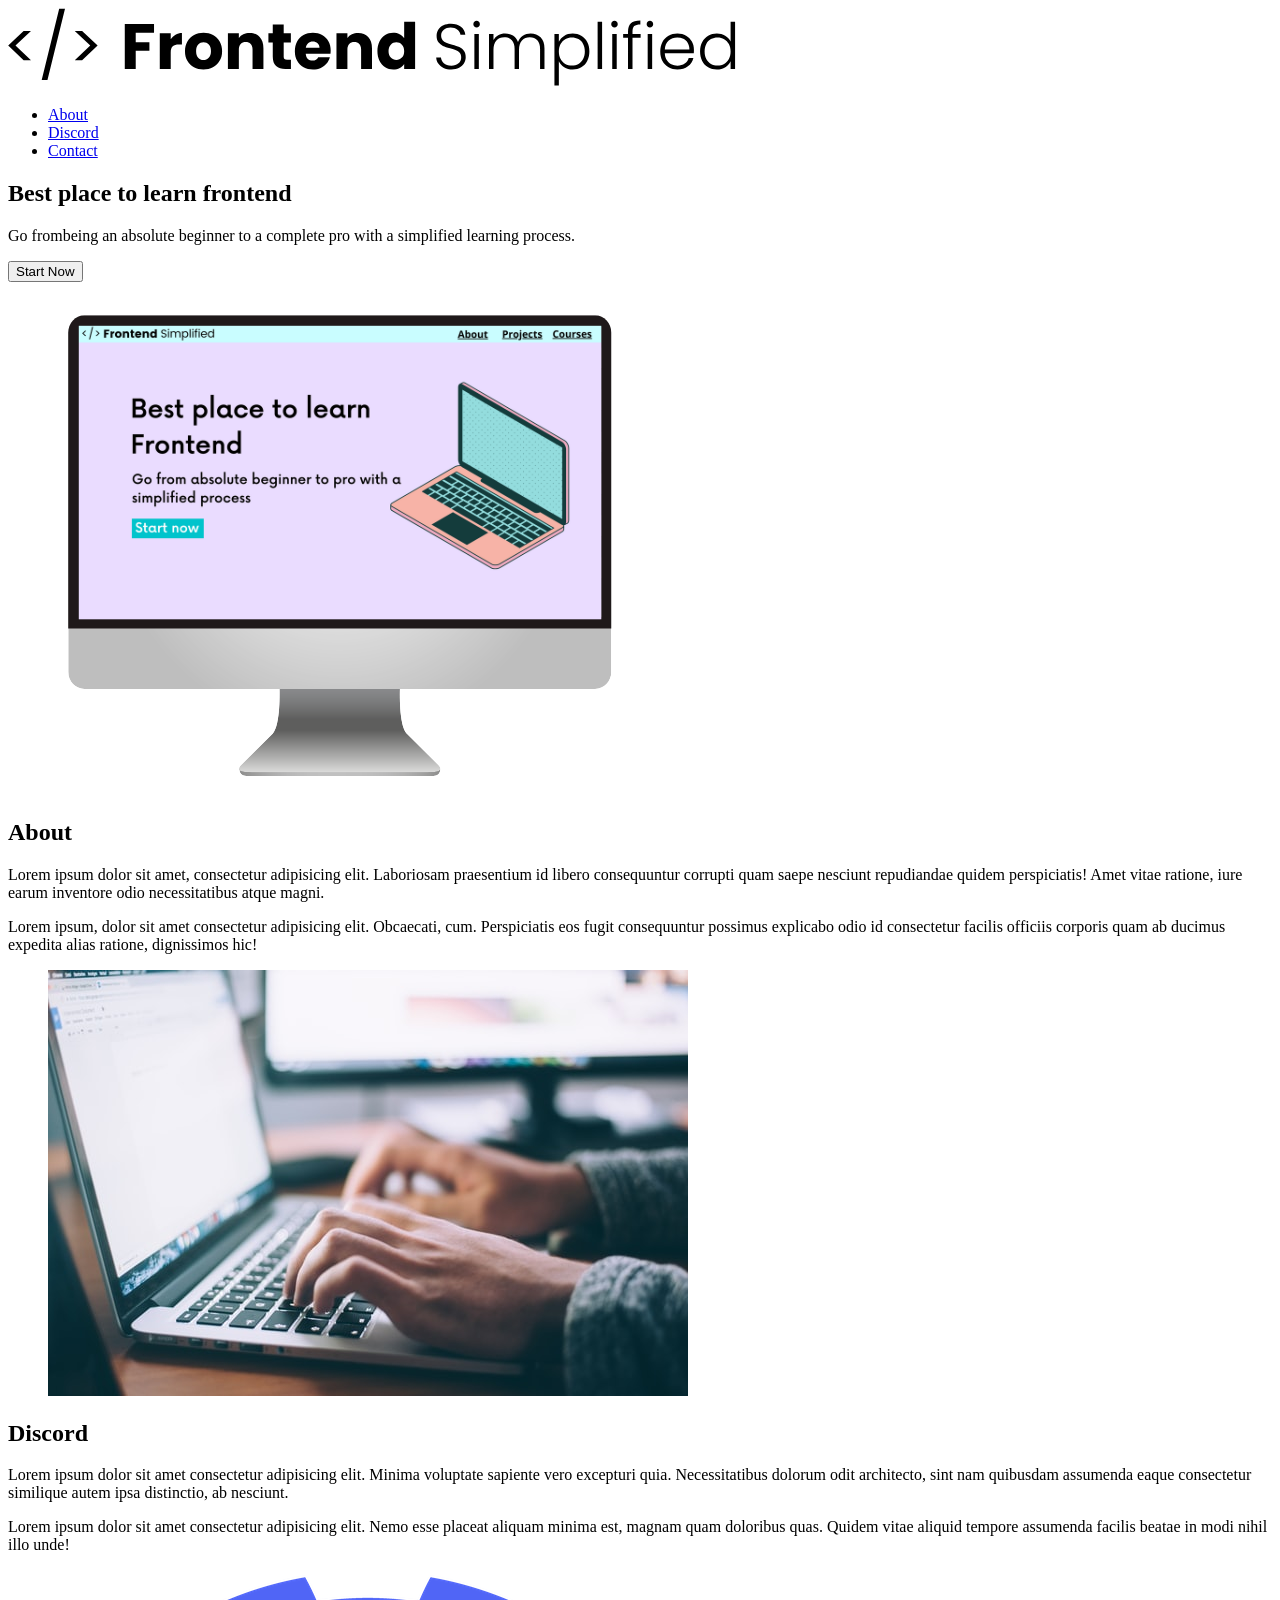
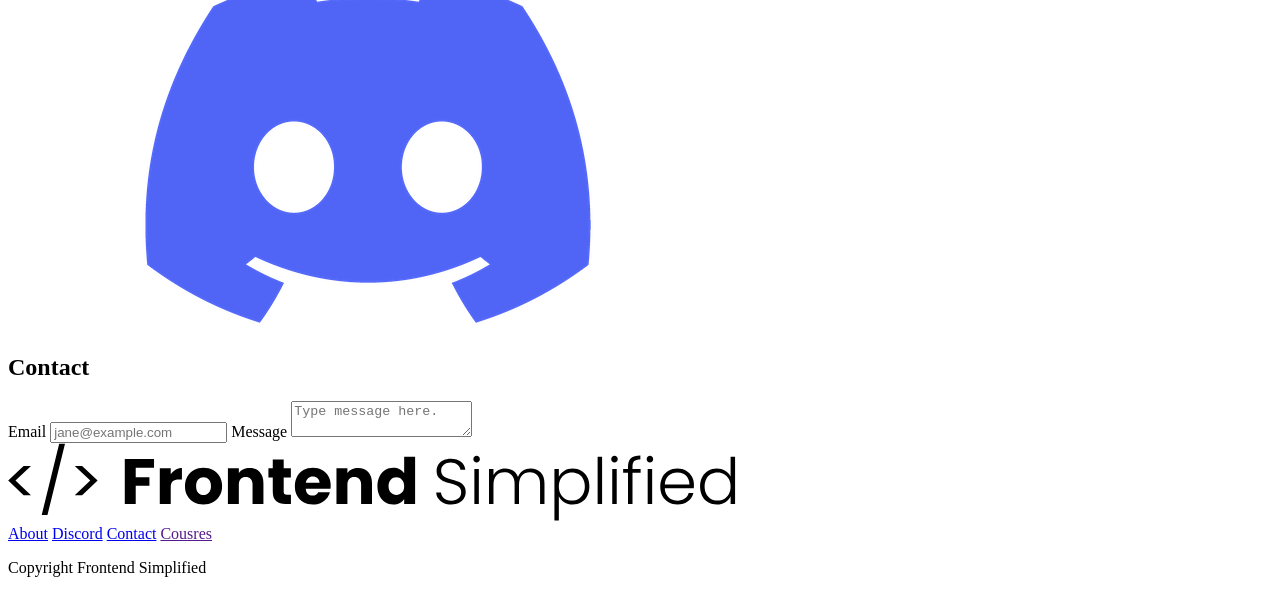
==== txt.html @ 8aad42bd "mod3-website-project" ====
<!DOCTYPE html>
<html lang="en">
<head>
  <meta charset="UTF-8">
  <meta name="viewport" content="width=device-width, initial-scale=1.0">
  <title>Document</title>
</head>
<body>
  <section>
   <nav>
    <img src="./assets/FES.svg" alt="">
    <ul>
     <li><a href="About">About</a></li>
     <li><a href="Discord">Discord</a></li>
     <li><a href="Contact">Contact</a></li>
    </ul>
   </nav>
   <header>
     <div>
       <h1>Best place to learn frontend</h1>
       <p>Go frombeing an absolute beginner to a complete pro with a simplified learning process.</p>
       <button>Start Now</button>
     </div>
     <figure>
      <img src="./assets/laptop.png" alt="Home page image">
     </figure>
   </header>
  </section>

  <main>
    <section id="about">
      <h2>About</h2>
      <div>
        <p>Lorem ipsum dolor sit amet, consectetur adipisicing elit. Laboriosam praesentium id libero consequuntur corrupti quam saepe nesciunt repudiandae quidem perspiciatis! Amet vitae ratione, iure earum inventore odio necessitatibus atque magni.</p>
        <p>Lorem ipsum, dolor sit amet consectetur adipisicing elit. Obcaecati, cum. Perspiciatis eos fugit consequuntur possimus explicabo odio id consectetur facilis officiis corporis quam ab ducimus expedita alias ratione, dignissimos hic!</p>
      </div>
      <figure>
        <img src="./assets/about.jpg" alt="">
      </figure>
    </section>

    <section id="discord"></section>
     <h2>Discord</h2>
      <div>
        <p>Lorem ipsum dolor sit amet consectetur adipisicing elit. Minima voluptate sapiente vero excepturi quia. Necessitatibus dolorum odit architecto, sint nam quibusdam assumenda eaque consectetur similique autem ipsa distinctio, ab nesciunt.</p>
        <p>Lorem ipsum dolor sit amet consectetur adipisicing elit. Nemo esse placeat aliquam minima est, magnam quam doloribus quas. Quidem vitae aliquid tempore assumenda facilis beatae in modi nihil illo unde!</p>
      </div>
      <figure>
        <img src="./assets/discord.png" alt="">
      </figure>
    </section>

    <section id="contact"></section>
     <h2>Contact</h2>
     <form action="">
      <span>Email</span>
      <input type="text" placeholder="jane@example.com">
      <span>Message</span>
      <textarea type="text" placeholder="Type message here."></textarea>
     </form>
  </main>

  <footer>
    <img src="./assets/FES.svg" alt="">
    <div>
      <a href="#about">About</a>
      <a href="#discord">Discord</a>
      <a href="#contact">Contact</a>
      <a href="">Cousres</a>
    </div>
    <p>Copyright Frontend Simplified</p>
  </footer>
</body>
</html>
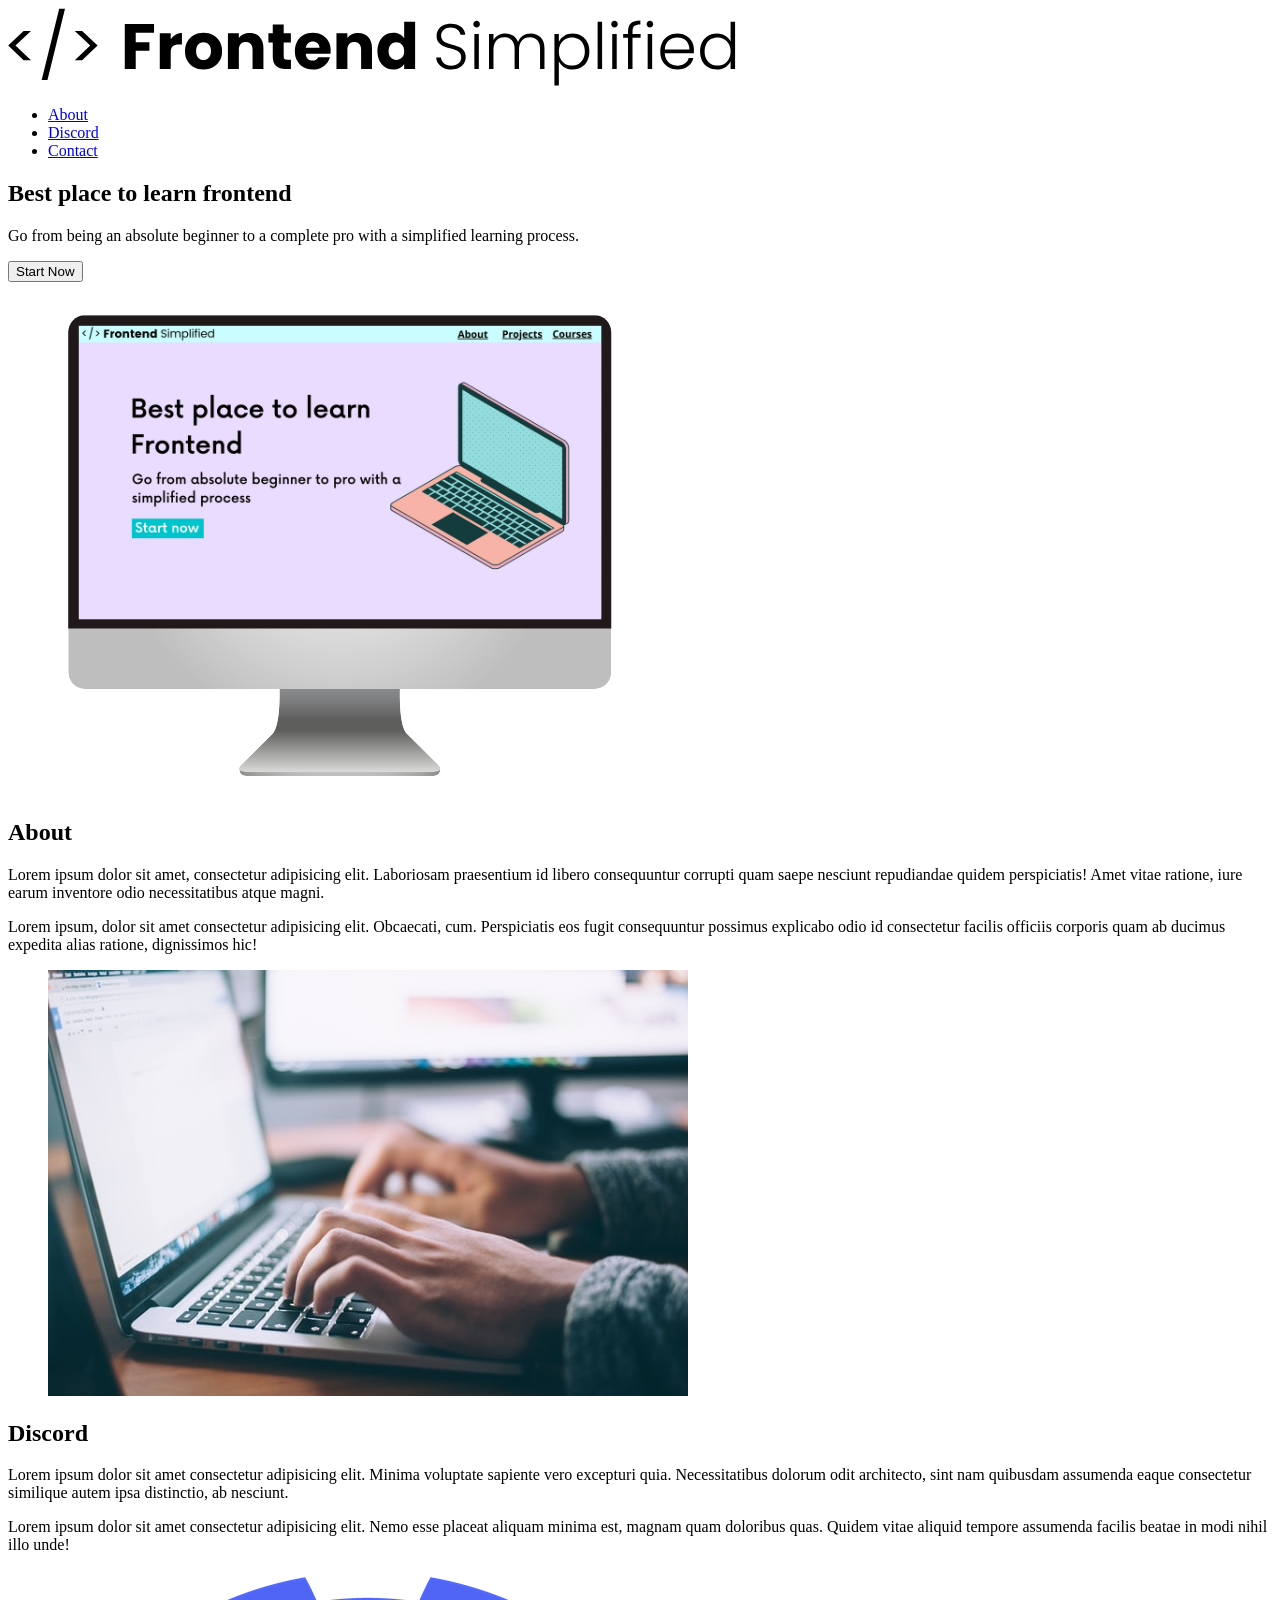
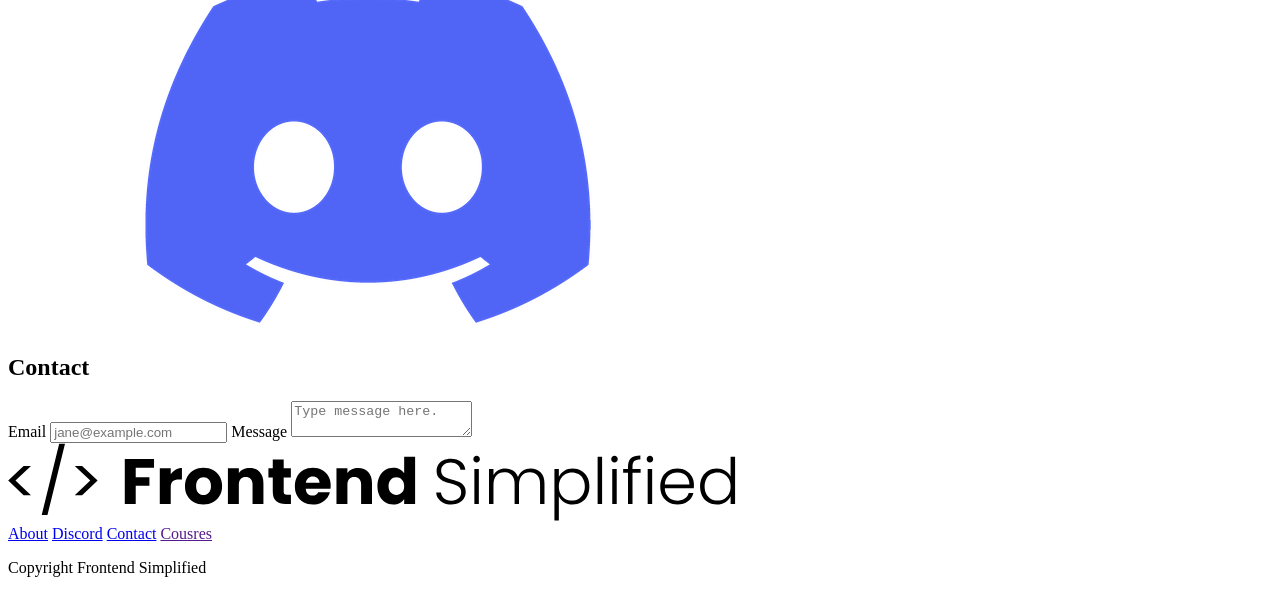
==== commit 46207721: "grammar correction" ====
--- a/txt.html
+++ b/txt.html
@@ -18,7 +18,7 @@
    <header>
      <div>
        <h1>Best place to learn frontend</h1>
-       <p>Go frombeing an absolute beginner to a complete pro with a simplified learning process.</p>
+       <p>Go from being an absolute beginner to a complete pro with a simplified learning process.</p>
        <button>Start Now</button>
      </div>
      <figure>
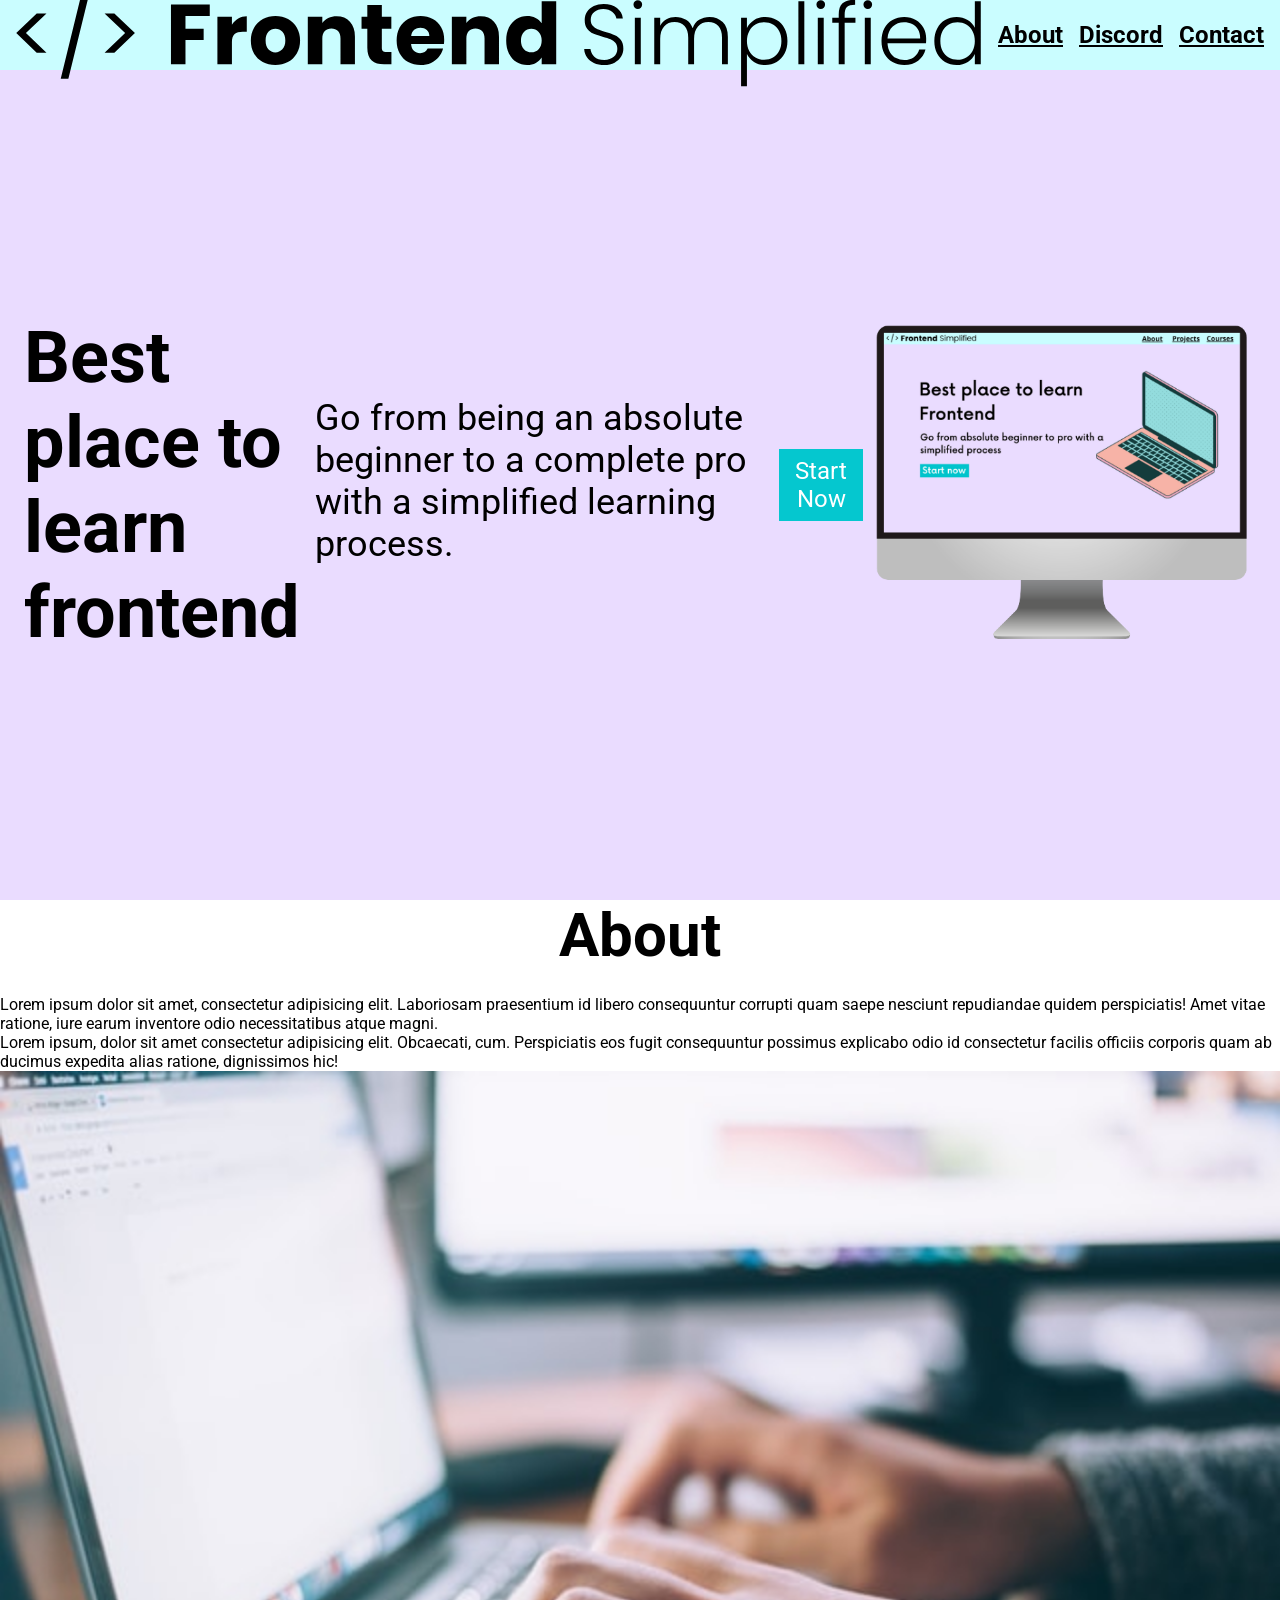
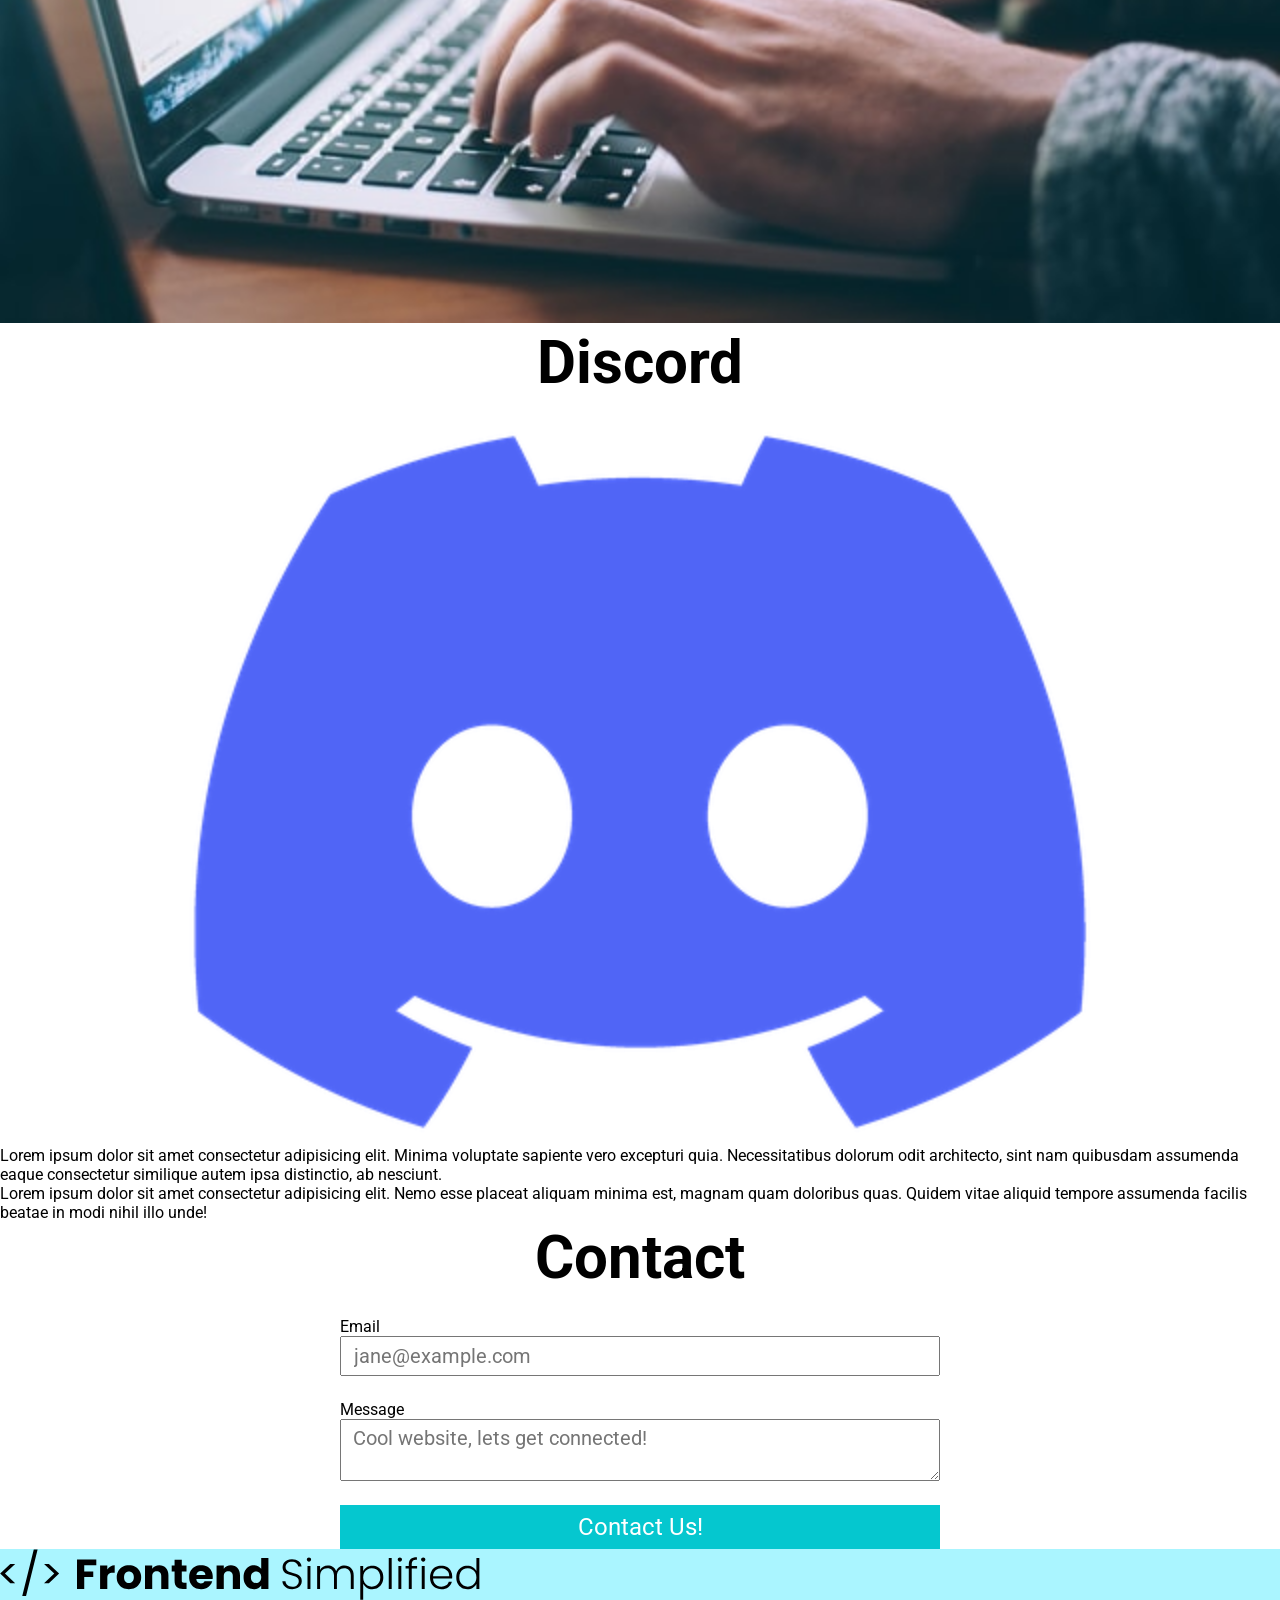
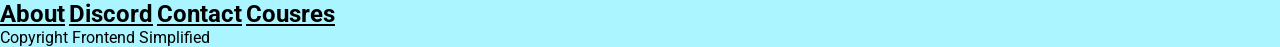
==== commit 31a84bdc: "m3 website commit" ====
--- a/txt.html
+++ b/txt.html
@@ -4,71 +4,87 @@
   <meta charset="UTF-8">
   <meta name="viewport" content="width=device-width, initial-scale=1.0">
   <title>Document</title>
+  <link rel="stylesheet" href="./style.css">
 </head>
+
 <body>
   <section>
    <nav>
-    <img src="./assets/FES.svg" alt="">
+    <img src="./assets/FES.svg" class=""logo alt="">
     <ul>
      <li><a href="About">About</a></li>
      <li><a href="Discord">Discord</a></li>
      <li><a href="Contact">Contact</a></li>
     </ul>
    </nav>
-   <header>
-     <div>
+    <header>
+      <div class="row">
        <h1>Best place to learn frontend</h1>
-       <p>Go from being an absolute beginner to a complete pro with a simplified learning process.</p>
+       <p class="subheader">Go from being an absolute beginner to a complete pro with a simplified learning process.</p>
        <button>Start Now</button>
-     </div>
+      </div>
      <figure>
       <img src="./assets/laptop.png" alt="Home page image">
      </figure>
+    </div>  
    </header>
   </section>
 
   <main>
     <section id="about">
       <h2>About</h2>
+      <div class="section-description">
       <div>
-        <p>Lorem ipsum dolor sit amet, consectetur adipisicing elit. Laboriosam praesentium id libero consequuntur corrupti quam saepe nesciunt repudiandae quidem perspiciatis! Amet vitae ratione, iure earum inventore odio necessitatibus atque magni.</p>
-        <p>Lorem ipsum, dolor sit amet consectetur adipisicing elit. Obcaecati, cum. Perspiciatis eos fugit consequuntur possimus explicabo odio id consectetur facilis officiis corporis quam ab ducimus expedita alias ratione, dignissimos hic!</p>
+        <p>
+          Lorem ipsum dolor sit amet, consectetur adipisicing elit. Laboriosam praesentium id libero consequuntur corrupti quam saepe nesciunt repudiandae quidem perspiciatis! Amet vitae ratione, iure earum inventore odio necessitatibus atque magni.
+        </p>
+        <p>
+          Lorem ipsum, dolor sit amet consectetur adipisicing elit. Obcaecati, cum. Perspiciatis eos fugit consequuntur possimus explicabo odio id consectetur facilis officiis corporis quam ab ducimus expedita alias ratione, dignissimos hic!
+        </p>
       </div>
       <figure>
         <img src="./assets/about.jpg" alt="">
       </figure>
+     </div>
     </section>
 
-    <section id="discord"></section>
+    <section id="discord">
      <h2>Discord</h2>
-      <div>
-        <p>Lorem ipsum dolor sit amet consectetur adipisicing elit. Minima voluptate sapiente vero excepturi quia. Necessitatibus dolorum odit architecto, sint nam quibusdam assumenda eaque consectetur similique autem ipsa distinctio, ab nesciunt.</p>
-        <p>Lorem ipsum dolor sit amet consectetur adipisicing elit. Nemo esse placeat aliquam minima est, magnam quam doloribus quas. Quidem vitae aliquid tempore assumenda facilis beatae in modi nihil illo unde!</p>
-      </div>
-      <figure>
-        <img src="./assets/discord.png" alt="">
-      </figure>
+        <figure>
+          <img src="./assets/discord.png" alt="Discord">
+        </figure>
+       <div>
+        <p>
+         Lorem ipsum dolor sit amet consectetur adipisicing elit. Minima voluptate sapiente vero excepturi quia. Necessitatibus dolorum odit architecto, sint nam quibusdam assumenda eaque consectetur similique autem ipsa distinctio, ab nesciunt.
+        </p>
+        <p>
+          Lorem ipsum dolor sit amet consectetur adipisicing elit. Nemo esse placeat aliquam minima est, magnam quam doloribus quas. Quidem vitae aliquid tempore assumenda facilis beatae in modi nihil illo unde!
+        </p>
+       </div>
     </section>
 
-    <section id="contact"></section>
+    <section id="contact">
      <h2>Contact</h2>
      <form action="">
       <span>Email</span>
-      <input type="text" placeholder="jane@example.com">
+      <input type="email" placeholder="jane@example.com">
       <span>Message</span>
-      <textarea type="text" placeholder="Type message here."></textarea>
+      <textarea type="text" placeholder="Cool website, lets get connected!"></textarea>
+      <button>Contact Us!</button>
      </form>
+    </section>
   </main>
 
   <footer>
-    <img src="./assets/FES.svg" alt="">
-    <div>
-      <a href="#about">About</a>
-      <a href="#discord">Discord</a>
-      <a href="#contact">Contact</a>
-      <a href="">Cousres</a>
+    <img class="footer__logo" src="./assets/FES.svg" alt="">
+    <div class="footer__links">
+      <a class="footer__link" href="#about">About</a>
+      <a class="footer__link" href="#discord">Discord</a>
+      <a class="footer__link" href="#contact">Contact</a>
+      <a class="footer__link" href="">Cousres</a>
     </div>
-    <p>Copyright Frontend Simplified</p>
+     <p>Copyright Frontend Simplified</p>
   </footer>
 </body>
+
 </html>
--- a/style.css
+++ b/style.css
@@ -0,0 +1,170 @@
+@import url('https://fonts.googleapis.com/css2?family=Roboto:ital,wght@0,100..900;1,100..900&display=swap');
+
+* {
+  padding: 0;
+  margin: 0;
+  box-sizing: border-box;
+  font-family:"Roboto", serif;
+}
+
+nav {
+  height: 70px;
+  display: flex;
+  justify-content: space-between;
+  align-items: center;
+  padding: 0 16px;
+  background-color: #cafdff;
+}
+
+header {
+ background-color: #eadcff;
+ height: calc(100vh - 70px);
+ padding: 24px;
+ display: flex;
+ align-items: center;
+ justify-content: center;
+}
+
+h1 {
+  font-size: 72px;
+}
+
+.subheader {
+  font-size: 36px;
+  margin: 16px 0 24px 0;
+}
+
+button {
+  background-color: #05c7cf;
+  color: white;
+  border: none;
+  padding: 8px 16px;
+  font-size: 24px;
+  cursor: pointer;
+}
+
+a {
+  color: #000;
+  font-size: 24px;
+  font-weight: 700;
+}
+
+.logo {
+  width: 300px;
+}
+
+ul {
+  display: flex;
+}
+
+li {
+  list-style-type: none;
+  padding-left: 16px;
+}
+
+.row {
+  width: 100%;
+  max-width: 900px;
+  display: flex;
+  align-items: center;
+  justify-content: center;
+}
+
+about
+discord
+contact{
+  padding: 48px 0;
+}
+
+/*
+
+ABOUT
+
+*/
+
+about {
+  padding: 48px 0;
+  background-color: #f8ffdc;
+}
+
+h2 {
+  font-size: 60px;
+  text-align: center;
+  margin-bottom: 24px;
+}
+
+.section__description{
+  display: flex;
+  justify-content: center;
+  align-items: center;
+}
+
+.about__img--wrapper{
+  width: 40%;
+  padding: 0 24px;
+}
+
+img {
+  width: 100%;
+}
+
+.section__description--wrapper {
+  width: 60%;
+  padding: 0 24px;
+}
+
+.section__description--para {
+  font-size: 20px;
+  line-height: 1.5px;
+  margin-bottom: 24px;
+}
+
+/*
+
+Discord
+
+*/
+
+discord {
+  background-color:#cefeff;
+}
+
+/*
+
+ABOUT
+
+*/
+
+contact {
+  background-color: #dce9ff;
+}
+
+form {
+  width: 100%;
+  max-width: 600px;
+  display: flex;
+  flex-direction: column;
+  margin: 0 auto;
+}
+
+input, textarea {
+  margin-bottom: 24px;
+  font-size: 20px;
+  padding: 6px 12px;
+}
+
+/*
+
+FOOTER
+
+*/
+
+footer {
+  background-color:#aaf5ff;
+  display: flex;
+  flex-direction: column;
+}
+
+.footer__logo {
+  max-width: 480px;
+}
